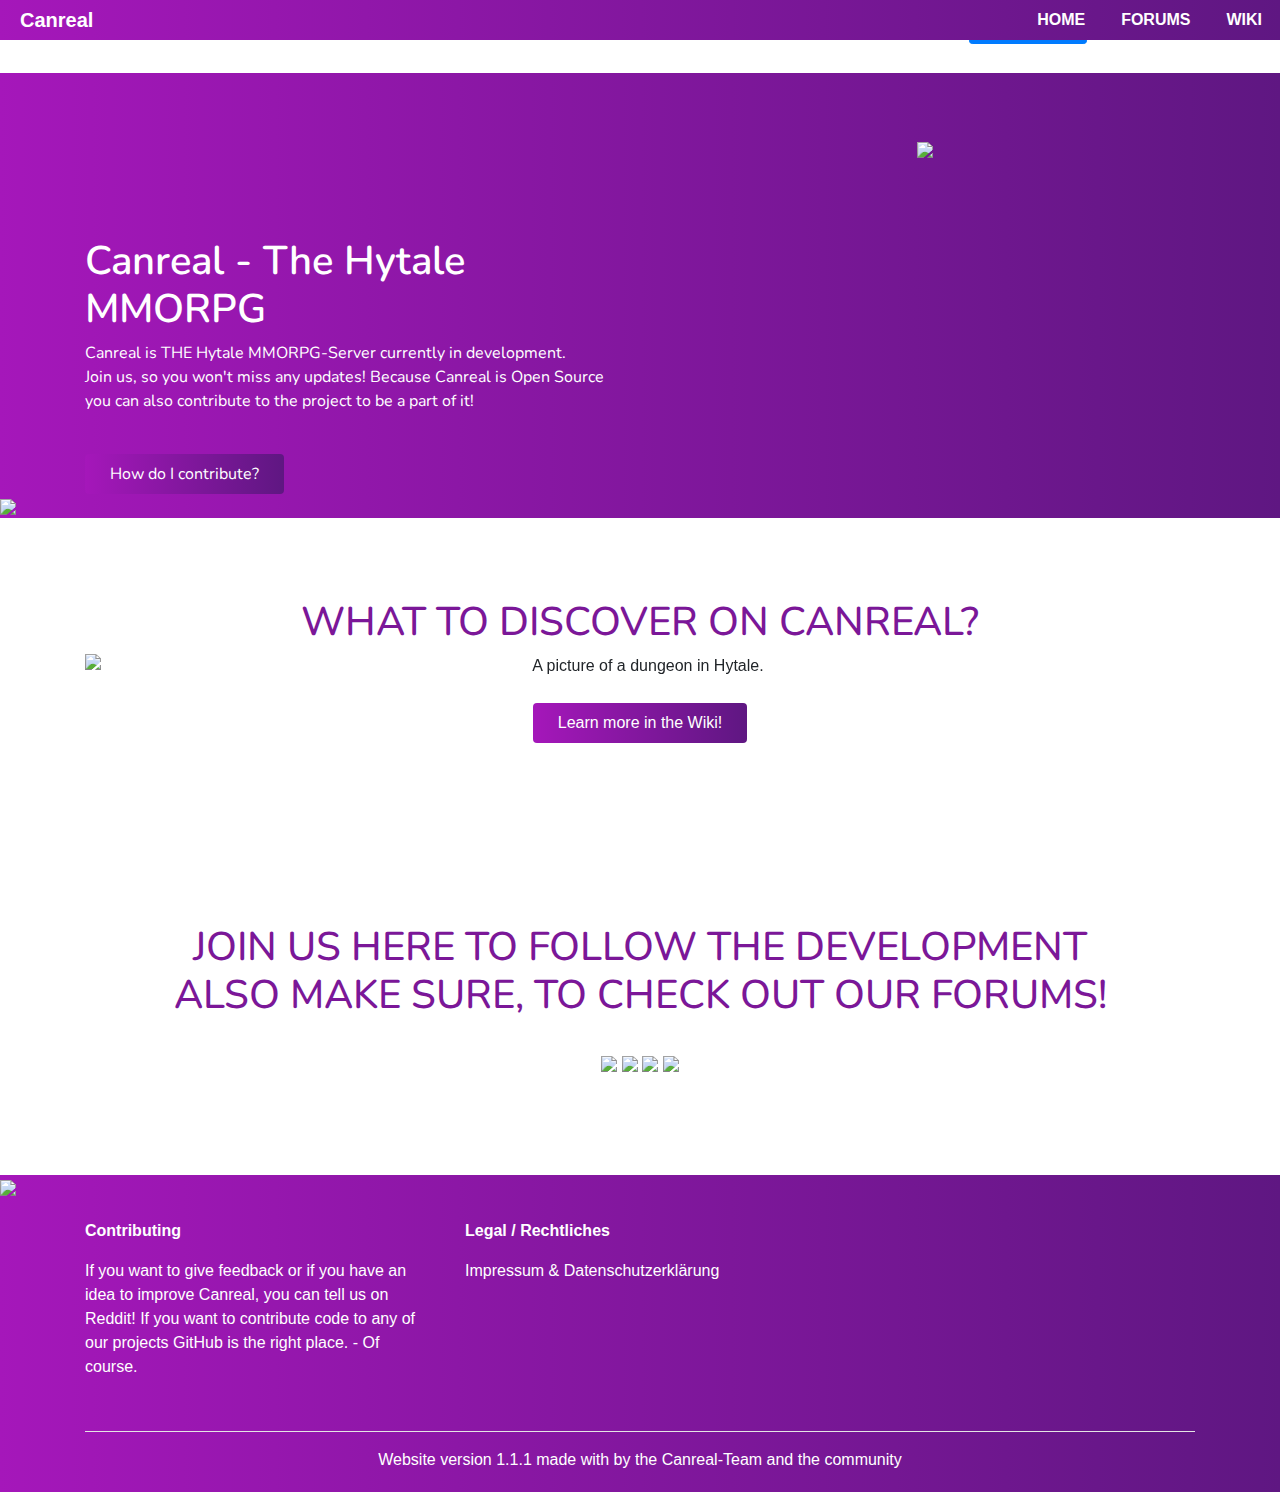
==== index.html @ 733cc8cc "Started working on polishing the website" ====
<!DOCTYPE html>
<html lang="en" dir="ltr">
  <head>
    <meta charset="utf-8">
    <title>Canreal - The Hytale MMORPG</title>

    <!-- Importing main.css -->
    <link rel="stylesheet" href="css/main.css">

    <!-- Importing Bootstrap -->
    <link rel="stylesheet" href="https://stackpath.bootstrapcdn.com/bootstrap/4.4.1/css/bootstrap.min.css">

    <!-- Importing cookiealert -->
    <link rel="stylesheet" href="https://cdn.jsdelivr.net/gh/Wruczek/Bootstrap-Cookie-Alert@gh-pages/cookiealert.css">

    <!-- Importing Fondawesome-Icons -->
    <script src="https://kit.fontawesome.com/bb65417e55.js" crossorigin="anonymous"></script>

    <!-- Importing Google Fonts -->
    <link href="https://fonts.googleapis.com/css2?family=Nunito:wght@200;300&family=Open+Sans:wght@300&display=swap" rel="stylesheet">

    <!-- Buy me a coffee-Widget to support donations via the website (Don't change!) -->
    <script data-name="BMC-Widget" src="https://cdnjs.buymeacoffee.com/1.0.0/widget.prod.min.js" data-id="Puddingpapst" data-description="Support Canreal through buying a coffee!" data-message="You can support Canreal here, by buying us a coffee!" data-color="#BD5FFF" data-position="left" data-x_margin="18" data-y_margin="18"></script>

  </head>
  <body>
    <!-- START Bootstrap-Cookie-Alert -->
    <div class="alert text-center cookiealert" role="alert">
        <b>Do you like cookies?</b> &#x1F36A; We use cookies to ensure you get the best experience on our website. <a target="_blank" rel="noopener noreferrer" href="de/impressum.html" target="_blank">Learn more</a>

        <button type="button" class="btn btn-primary btn-sm acceptcookies" aria-label="Close">
            Yeah, whatever!
        </button>
    </div>
    <!-- END Bootstrap-Cookie-Alert -->

    <!-- Navigation bar on top -->
    <section id="nav-bar">
      <nav class="navbar fixed-top navbar-expand-lg navbar-light">
        <a class="navbar-brand" href="#"> Canreal</a>
        <button class="navbar-toggler" type="button" data-toggle="collapse" data-target="#navbarNav" aria-controls="navbarNav" aria-expanded="false" aria-label="Toggle navigation">
          <i class="fas fa-bars"></i>
        </button>
        <div class="collapse navbar-collapse" id="navbarNav">
          <ul class="navbar-nav ml-auto">
            <li class="nav-item">
              <a class="nav-link" href="#">HOME</a>
            </li>
            <li class="nav-item">
              <a class="nav-link" href="https://canreal.net/forum/">FORUMS</a>
            </li>
            <li class="nav-item">
              <a class="nav-link" href="https://canreal.fandom.com/wiki/Canreal_Wiki">WIKI</a>
            </li>
          </ul>
        </div>
      </nav>
    </section>

    <!-- Banner section -->
    <section id="banner">
      <div class="container">
        <div class="row">
          <div class="col-md-6">
            <h2>Canreal - The Hytale MMORPG</h2>
            <p>Canreal is THE Hytale MMORPG-Server currently in development.</br>
            Join us, so you won't miss any updates! Because Canreal is Open Source</br>
            you can also contribute to the project to be a part of it!</p>
            <a target="_blank" rel="noopener noreferrer" href="https://github.com/Canreal/canreal-www"><button type="button" class="btn btn-primary" data-toggle="tooltip" data-placement="right" title="Click to reach the website's GitHub-page">How do I contribute?</button></a>
          </div>
          <div class="col-md-6 text-center">
            <img src="img/canreal.png" class="img-fluid">
          </div>
        </div>
      </div>
      <img src="img/separator.png" class="separator-img">
    </section>

    <!-- The section to explain what Canreal is about -->
    <section id="explanation">
      <div class="container text-center">
        <h1 class="title">WHAT TO DISCOVER ON CANREAL?</h1>

        <div id="carouselExaplanation" class="carousel slide" data-ride="carousel">
          <div class="carousel-inner">
            <div class="carousel-item active">
              <img class="d-block w-100" src="img/dungeon.png" alt="A picture of a dungeon in Hytale.">
              <div class="carousel-caption d-none d-md-block">
                <h5>Dungeons</h5>
                <p>Discover challenging dungeons alone or with your friends!</p>
              </div>
            </div>
            <div class="carousel-item">
              <img class="d-block w-100" src="img/world.png" alt="The world of Canreal will have much to discover!">
              <div class="carousel-caption d-none d-md-block">
                <h5>A huge world</h5>
                <p>Go where you want and discover the secrets of the world!</p>
              </div>
            </div>
            <div class="carousel-item">
              <img class="d-block w-100" src="img/creatures.png" alt="Watch out for your dangerous friends!">
              <div class="carousel-caption d-none d-md-block">
                <h5>Creatures</h5>
                <p>Watch out for your dangerous friends, too!</p>
              </div>
            </div>
            <a class="carousel-control-prev" href="#carouselExaplanation" role="button" data-slide="prev">
              <span class="carousel-control-prev-icon" aria-hidden="true"></span>
              <span class="sr-only">Previous</span>
            </a>
            <a class="carousel-control-next" href="#carouselExaplanation" role="button" data-slide="next">
              <span class="carousel-control-next-icon" aria-hidden="true"></span>
              <span class="sr-only">Next</span>
            </a>
          </div>
        </div>

        <a href="https://canreal.fandom.com/wiki/Canreal_Wiki"><button type="button" class="btn btn-primary">Learn more in the Wiki!</button></a>
      </div>
    </section>

    <!-- Social Media section -->
    <section id="social-media">
      <div class="container text-center">
        <h1 class="title">JOIN US HERE TO FOLLOW THE DEVELOPMENT</br>
        ALSO MAKE SURE, TO CHECK OUT OUR FORUMS!</h1></br>
        <div class="social-icons">
          <a target="_blank" rel="noopener noreferrer" href="https://twitter.com/CanrealServer"><img src="img/twitter.png"></a>
          <a target="_blank" rel="noopener noreferrer" href="https://disboard.org/server/634694927778971653"><img src="img/discord.png"></a>
          <a target="_blank" rel="noopener noreferrer" href="https://www.reddit.com/r/Canreal/"><img src="img/reddit.png"></a>
          <a target="_blank" rel="noopener noreferrer" href="https://github.com/Canreal"><img src="img/github.png"></a>
        </div>
      </div>
    </section>

    <!-- Footer -->
    <section id="footer">
      <img src="img/separator-2.png" class="separator-2-img">
      <div class="container">
        <div class="row">
          <div class="col-md-4 footer-box">
            <p><b>Contributing</b></p>
            <p>If you want to give feedback or if you have an idea to improve
            Canreal, you can tell us on Reddit! If you want to contribute code
            to any of our projects GitHub is the right place. - Of course.</p>
          </div>
          <div class="col-md-4 footer-box">
            <p><b>Legal / Rechtliches</b></p>
            <a target="_blank" rel="noopener noreferrer" href="de/impressum.html"><p>Impressum & Datenschutzerklärung</p></a>
          </div>
        </div>
        <hr>
        <p class="copyright">Website version 1.1.1 made with <i class="fas fa-heart"></i> by the Canreal-Team and the community
      </div>
    </section>

    <!-- Import of Jquery, and Javasript stuff -->
    <script src="https://code.jquery.com/jquery-3.4.1.slim.min.js"></script>
    <script src="https://cdn.jsdelivr.net/npm/popper.js@1.16.0/dist/umd/popper.min.js"></script>
    <script src="https://stackpath.bootstrapcdn.com/bootstrap/4.4.1/js/bootstrap.min.js"></script>
    <script src="https://cdn.jsdelivr.net/gh/Wruczek/Bootstrap-Cookie-Alert@gh-pages/cookiealert.js"></script>
  </body>
</html>
---- css/main.css ----
* {
  margin: 0;
  padding: 0;
}

body{
  font-family: 'Inter', sans-serif;
}

/* The theming of the navbar */

.navbar{
  background-image: linear-gradient(to right, #a517ba, #5f1782);
  padding: 0 !important;
}

.navbar a{
  color: #fff !important;
  font-weight: 600;
}

.navbar-nav li{
  padding: 0 10px;
}

.navbar-nav li a{
  color: #fff !important;
  font-weight: 600;
  float: right;
  text-align: left;
}

.fa-bars{
  color: #fff;
  font-size: 30px !important;
}

.navbar-toggler{
  outline: none !important;
}

.navbar-brand{
  padding-left: 20px;
}

/* The theming of the banner section */
#banner{
  background-image: linear-gradient(to right, #a517ba, #5f1782);
  color: #fff;
  padding-top: 5%;
}

.col-md-6 {
  font-family: 'Nunito', sans-serif;
}

.col-md-6 h2{
  font-size: 40px;
  font-weight: 600;
  margin-top: 100px;
}

.col-md-6 a{
  margin-bottom: 20px;
}

#banner a{
  color: #fff;
  text-decoration: none;
}

.separator-img{
  width: 100%;
}

/* The theming of the explanation section */
.title{
  color: #7b1798;
  font-family: 'Montserrat', sans-serif;
}

#explanation{
  padding: 80px 0;
}

.card{
  margin: 20px;
}

.card-title{
  font-weight: 600;
  padding: 5px;
  margin-top: 25px;
  text-transform: uppercase;
}

.container h1 {
  font-family: 'Nunito', sans-serif;
}

.container button{
  box-shadow: none;
  margin-top: 25px;
  padding: 8px 25px;
  border: none;
  background-image: linear-gradient(to right, #a517ba, #5f1782);
}

/* The theming of the staff-section */
#staff{
  background: #eee;
  margin: 100px 0;
}

.staff{
  border-left: 4px solid #7b1798;
  margin-top: 50px;
  margin-bottom: 50px;
}

.staff img{
  height: 60px;
  width: 60px;
  border-radius: 50%;
  margin: 0 10px;
}

.member-details{
  display: inline-block;
  font-size: 12px;
}

/* The theming of the Social Media section */
#social-media{
  background: #fff;
  padding: 100px 0;
}

#social-media p{
  font-size: 36px;
  font-weight: 600;
  margin-bottom: 30px;
}

.social-icons img{
  width: 60px;
  transition: 0.5s;
}

.social-icons a:hover img{
  transform: translateY(-10px);
}

/* Footer section */
#footer{
  background-image: linear-gradient(to right, #a517ba, #5f1782);
  color: #fff;
}

.separator-2-img{
  width: 100%;
}

.footer-box{
  padding: 20px;
}

.footer-box img{
  width: 120px;
  margin-bottom: 20px;
}

.footer-box a{
  text-decoration: none;
  color: #fff;
}

.footer-box a:visited{
  text-decoration: none;
  color: #fff;
}

.footer-box ul li{
  list-style: none;
  text-decoration: none;
}

hr{
  background-color: #fff;
}

.copyright{
  margin-bottom: 0;
  padding-bottom: 20px;
  text-align: center;
  font-family: 'Montserrat', sans-serif;
}
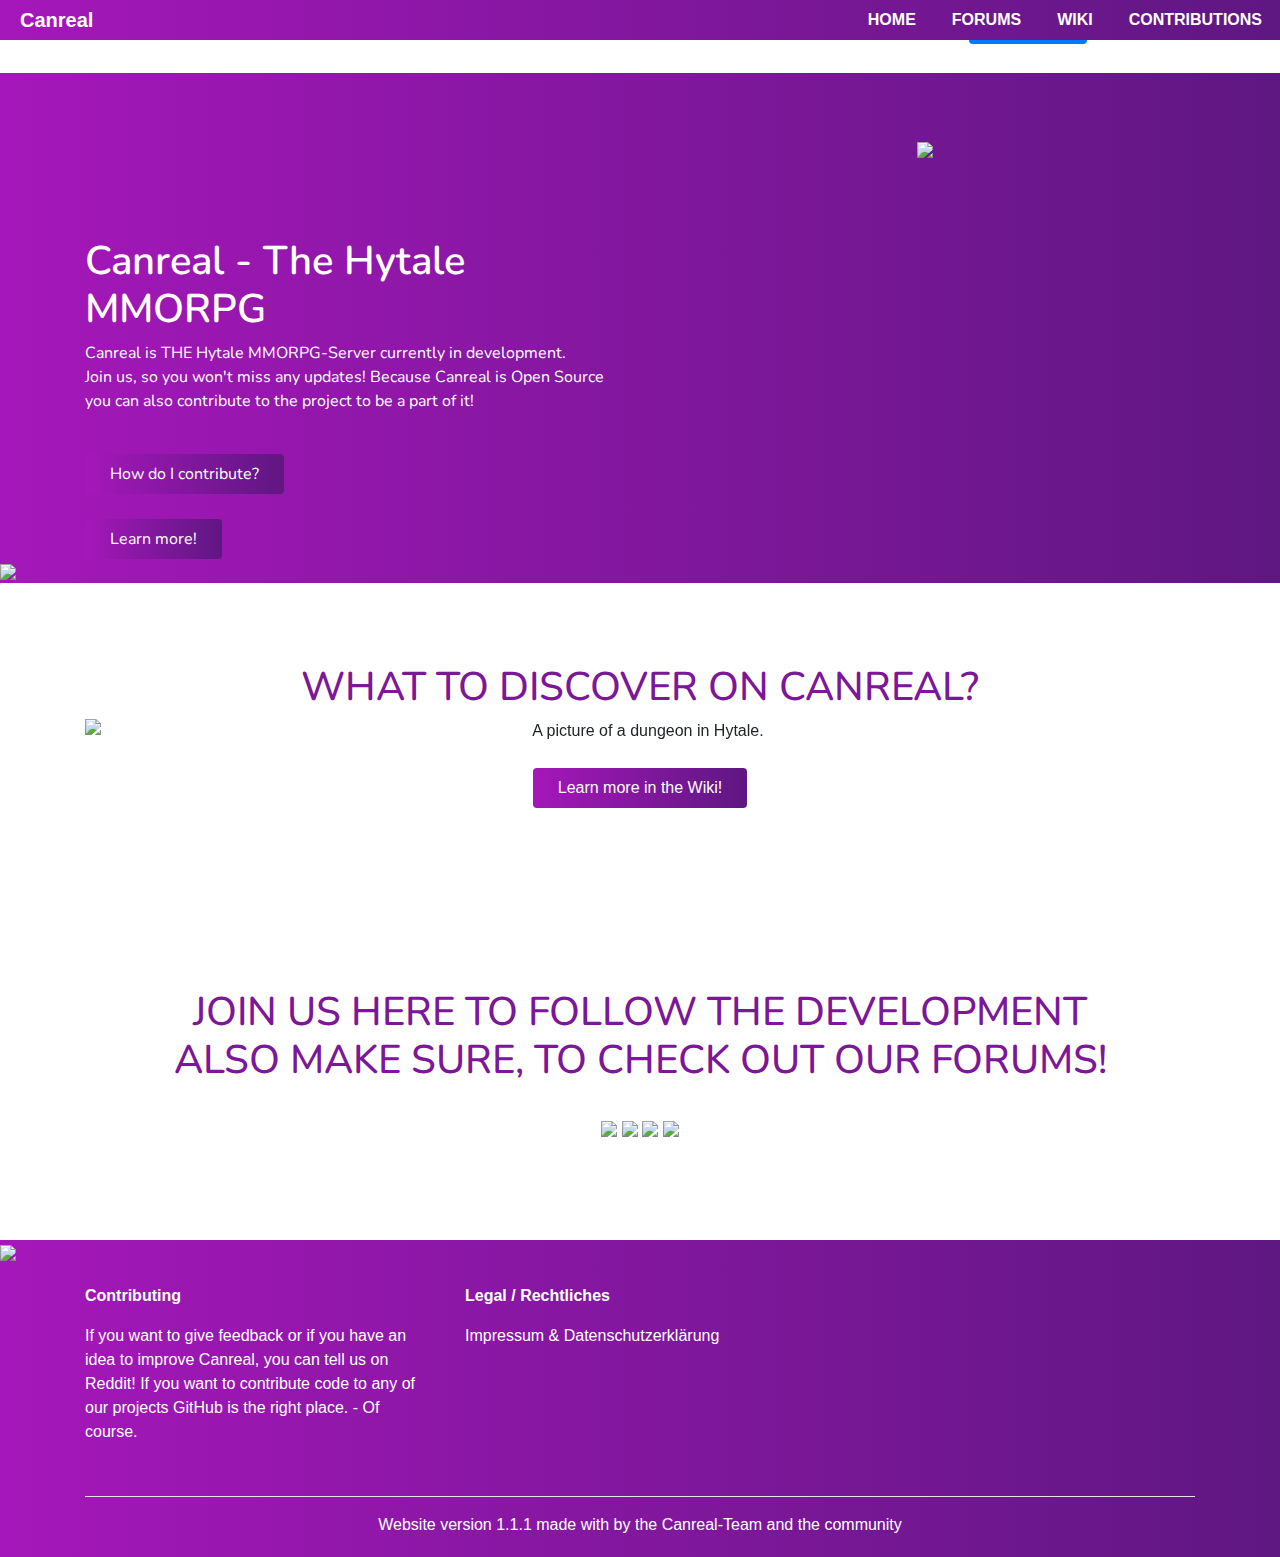
==== commit 41b67b4f: ":bug: Updated navbar links, so they lead to the right direction" ====
--- a/index.html
+++ b/index.html
@@ -18,9 +18,6 @@
 
     <!-- Importing Google Fonts -->
     <link href="https://fonts.googleapis.com/css2?family=Nunito:wght@200;300&family=Open+Sans:wght@300&display=swap" rel="stylesheet">
-
-    <!-- Buy me a coffee-Widget to support donations via the website (Don't change!) -->
-    <script data-name="BMC-Widget" src="https://cdnjs.buymeacoffee.com/1.0.0/widget.prod.min.js" data-id="Puddingpapst" data-description="Support Canreal through buying a coffee!" data-message="You can support Canreal here, by buying us a coffee!" data-color="#BD5FFF" data-position="left" data-x_margin="18" data-y_margin="18"></script>
 
   </head>
   <body>
@@ -52,6 +49,9 @@
             <li class="nav-item">
               <a class="nav-link" href="https://canreal.fandom.com/wiki/Canreal_Wiki">WIKI</a>
             </li>
+            <li class="nav-item">
+              <a class="nav-link" href="/contributions/index.php">CONTRIBUTIONS</a>
+            </li>
           </ul>
         </div>
       </nav>
@@ -66,7 +66,8 @@
             <p>Canreal is THE Hytale MMORPG-Server currently in development.</br>
             Join us, so you won't miss any updates! Because Canreal is Open Source</br>
             you can also contribute to the project to be a part of it!</p>
-            <a target="_blank" rel="noopener noreferrer" href="https://github.com/Canreal/canreal-www"><button type="button" class="btn btn-primary" data-toggle="tooltip" data-placement="right" title="Click to reach the website's GitHub-page">How do I contribute?</button></a>
+            <a target="_blank" rel="noopener noreferrer" href="https://github.com/Canreal/canreal-www"><button type="button" class="btn btn-primary" data-toggle="tooltip" data-placement="right" title="Click to reach the website's GitHub-page">How do I contribute?</button></a></br>
+            <a target="_blank" rel="noopener noreferrer" href="/about.html"><button type="button" class="btn btn-primary" data-toggle="tooltip" data-placement="right" title="Click to learn more about Canreal">Learn more!</button></a>
           </div>
           <div class="col-md-6 text-center">
             <img src="img/canreal.png" class="img-fluid">
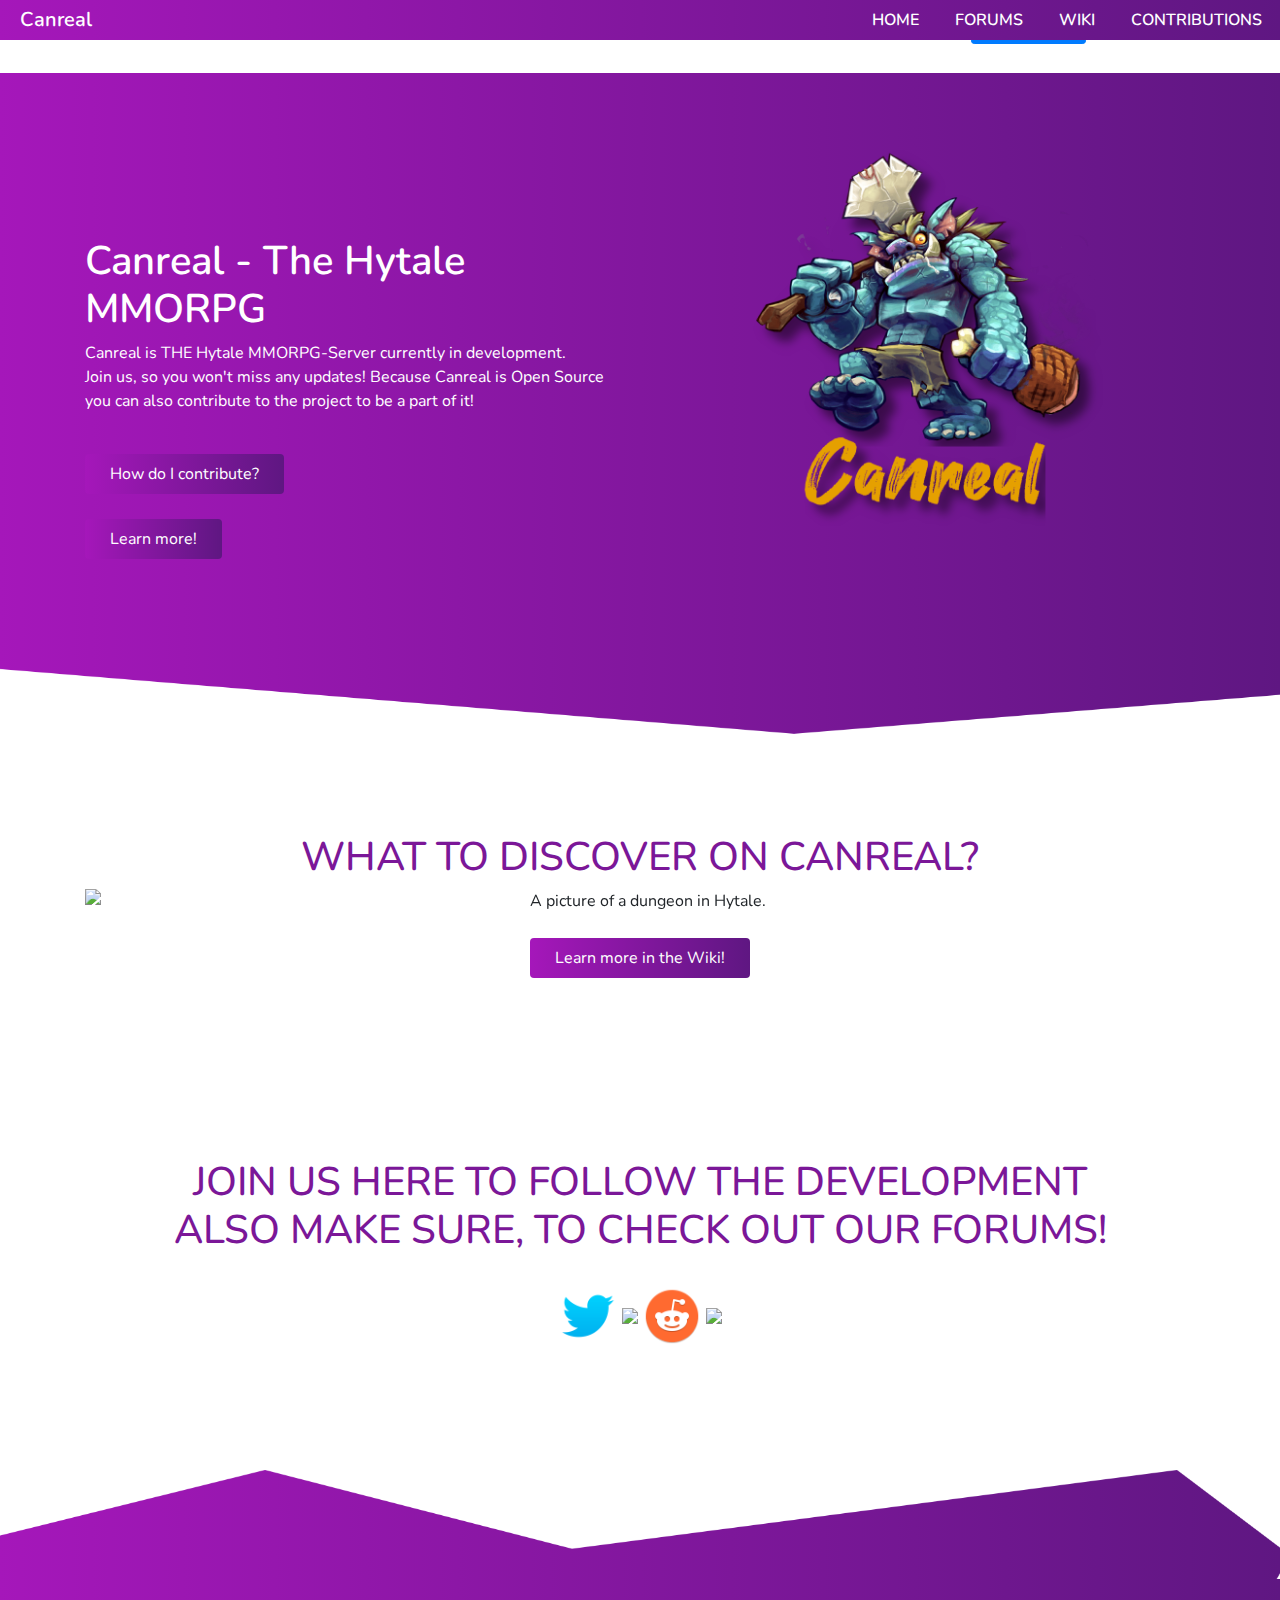
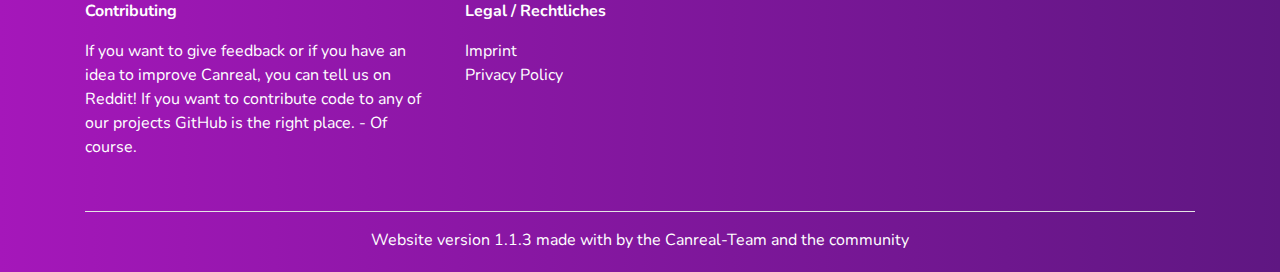
==== commit 98befbbd: "Update links" ====
--- a/index.html
+++ b/index.html
@@ -23,7 +23,7 @@
   <body>
     <!-- START Bootstrap-Cookie-Alert -->
     <div class="alert text-center cookiealert" role="alert">
-        <b>Do you like cookies?</b> &#x1F36A; We use cookies to ensure you get the best experience on our website. <a target="_blank" rel="noopener noreferrer" href="de/impressum.html" target="_blank">Learn more</a>
+        <b>Do you like cookies?</b> &#x1F36A; We use cookies to ensure you get the best experience on our website. <a target="_blank" rel="noopener noreferrer" href="https://www.canreal.net/forum/help/cookies/" target="_blank">Learn more</a>
 
         <button type="button" class="btn btn-primary btn-sm acceptcookies" aria-label="Close">
             Yeah, whatever!
@@ -47,7 +47,7 @@
               <a class="nav-link" href="https://canreal.net/forum/">FORUMS</a>
             </li>
             <li class="nav-item">
-              <a class="nav-link" href="https://canreal.fandom.com/wiki/Canreal_Wiki">WIKI</a>
+              <a class="nav-link" href="https://canreal.net/wiki">WIKI</a>
             </li>
             <li class="nav-item">
               <a class="nav-link" href="/contributions/index.php">CONTRIBUTIONS</a>
@@ -147,11 +147,14 @@
           </div>
           <div class="col-md-4 footer-box">
             <p><b>Legal / Rechtliches</b></p>
-            <a target="_blank" rel="noopener noreferrer" href="de/impressum.html"><p>Impressum & Datenschutzerklärung</p></a>
+            <p>
+                <a target="_blank" rel="noopener noreferrer" href="de/impressum.html">Imprint</a><br>
+                <a target="_blank" rel="noopener noreferrer" href="https://www.canreal.net/forum/help/privacy-policy/">Privacy Policy</a><br>
+            </p>
           </div>
         </div>
         <hr>
-        <p class="copyright">Website version 1.1.1 made with <i class="fas fa-heart"></i> by the Canreal-Team and the community
+        <p class="copyright">Website version 1.1.3 made with <i class="fas fa-heart"></i> by the Canreal-Team and the community
       </div>
     </section>
 
--- a/css/main.css
+++ b/css/main.css
@@ -1,10 +1,11 @@
 * {
   margin: 0;
   padding: 0;
+  font-family: 'Nunito', sans-serif;
 }
 
 body{
-  font-family: 'Inter', sans-serif;
+  font-family: 'Nunito', sans-serif;
 }
 
 /* The theming of the navbar */
@@ -92,6 +93,18 @@
   padding: 5px;
   margin-top: 25px;
   text-transform: uppercase;
+}
+
+.carousel-caption h5 {
+  font-family: 'Nunito', sans-serif;
+}
+
+.carousel-item h5 {
+  font-family: 'Nunito', sans-serif;
+}
+
+.btn {
+  font-family: 'Nunito', sans-serif;
 }
 
 .container h1 {
@@ -136,6 +149,10 @@
   padding: 100px 0;
 }
 
+#social-media h1 title {
+  font-family: 'Nunito', sans-serif;
+}
+
 #social-media p{
   font-size: 36px;
   font-weight: 600;
@@ -155,6 +172,7 @@
 #footer{
   background-image: linear-gradient(to right, #a517ba, #5f1782);
   color: #fff;
+  font-family: 'Nunito', sans-serif;
 }
 
 .separator-2-img{
@@ -163,6 +181,7 @@
 
 .footer-box{
   padding: 20px;
+  font-family: 'Nunito', sans-serif;
 }
 
 .footer-box img{
@@ -173,25 +192,33 @@
 .footer-box a{
   text-decoration: none;
   color: #fff;
+  font-family: 'Nunito', sans-serif;
 }
 
 .footer-box a:visited{
   text-decoration: none;
   color: #fff;
+  font-family: 'Nunito', sans-serif;
 }
 
 .footer-box ul li{
   list-style: none;
   text-decoration: none;
+  font-family: 'Nunito', sans-serif;
 }
 
 hr{
   background-color: #fff;
+  font-family: 'Nunito', sans-serif;
 }
 
 .copyright{
   margin-bottom: 0;
   padding-bottom: 20px;
   text-align: center;
-  font-family: 'Montserrat', sans-serif;
-}
+  font-family: 'Nunito', sans-serif;
+}
+
+.content {
+  margin-top: 10px;
+}
